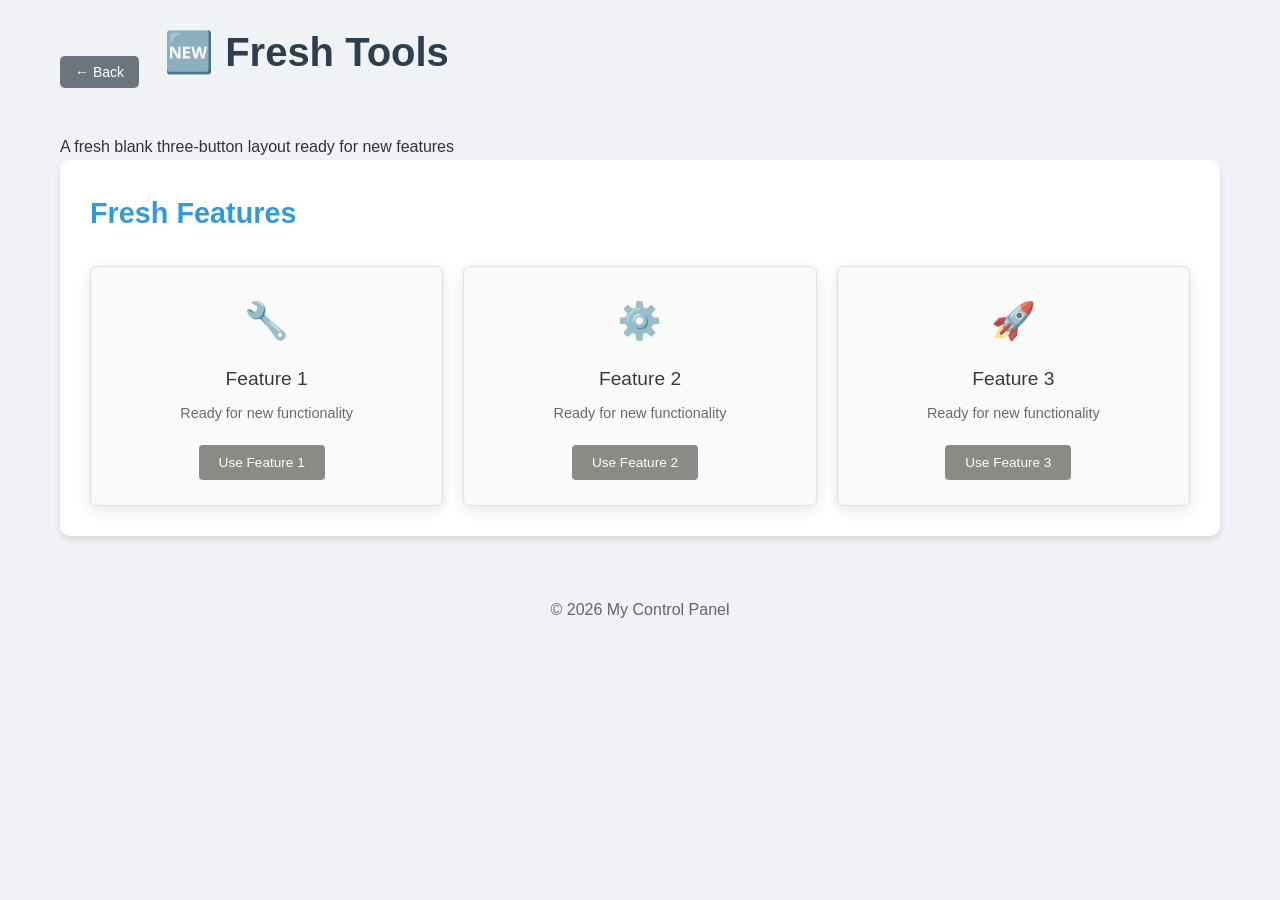
==== fresh-layout.html @ 872a714d "Create final clean structure: original features vs fresh layout - Main landing page with 2 container" ====
<!DOCTYPE html>
<html lang="en">
<head>
    <meta charset="UTF-8">
    <meta name="viewport" content="width=device-width, initial-scale=1.0">
    <title>Fresh Layout - My Control Panel</title>
    <link rel="stylesheet" href="styles.css">
</head>
<body>
    <div class="container">
        <header>
            <div class="nav-header">
                <button class="back-btn" onclick="window.location.href='index.html'">← Back</button>
                <h1>🆕 Fresh Tools</h1>
            </div>
            <p>A fresh blank three-button layout ready for new features</p>
        </header>
        
        <main>
            <div class="feature-container">
                <h2>Fresh Features</h2>
                <div class="feature-grid">
                    <div class="feature-card" onclick="alert('Fresh Button 1: Ready for assignment!')">
                        <div class="feature-icon">🔧</div>
                        <h3>Feature 1</h3>
                        <p>Ready for new functionality</p>
                        <button class="feature-btn">Use Feature 1</button>
                    </div>
                    
                    <div class="feature-card" onclick="alert('Fresh Button 2: Ready for assignment!')">
                        <div class="feature-icon">⚙️</div>
                        <h3>Feature 2</h3>
                        <p>Ready for new functionality</p>
                        <button class="feature-btn">Use Feature 2</button>
                    </div>
                    
                    <div class="feature-card" onclick="alert('Fresh Button 3: Ready for assignment!')">
                        <div class="feature-icon">🚀</div>
                        <h3>Feature 3</h3>
                        <p>Ready for new functionality</p>
                        <button class="feature-btn">Use Feature 3</button>
                    </div>
                </div>
            </div>
        </main>
        
        <footer>
            <p>&copy; 2026 My Control Panel</p>
        </footer>
    </div>
</body>
</html>
---- styles.css ----
/* Global styles and reset */
* {
    margin: 0;
    padding: 0;
    box-sizing: border-box;
}

body {
    font-family: Arial, sans-serif;
    background-color: #f0f2f5;
    color: #333;
    line-height: 1.6;
}

/* Main container - centers content and provides padding */
.container {
    max-width: 1200px;
    margin: 0 auto;
    padding: 20px;
}

/* Main title styling */
h1 {
    text-align: center;
    color: #2c3e50;
    margin-bottom: 40px;
    font-size: 2.5em;
}

/* Container Styles */
.feature-container, .other-container {
    background: white;
    border-radius: 10px;
    box-shadow: 0 4px 6px rgba(0, 0, 0, 0.1);
    padding: 30px;
    margin-bottom: 30px;
    transition: transform 0.2s ease;
}

.feature-container:hover, .other-container:hover {
    transform: translateY(-2px);
    box-shadow: 0 6px 12px rgba(0, 0, 0, 0.15);
}

.feature-container h2, .other-container h2 {
    color: #3498db;
    margin-bottom: 10px;
    font-size: 1.8em;
}

/* Feature Grid */
.feature-grid, .other-grid {
    display: grid;
    grid-template-columns: repeat(auto-fit, minmax(300px, 1fr));
    gap: 25px;
    margin-top: 30px;
}

/* Feature Cards */
.feature-card, .other-card {
    background: white;
    border-radius: 12px;
    padding: 30px;
    text-align: center;
    box-shadow: 0 4px 15px rgba(0, 0, 0, 0.1);
    transition: transform 0.3s ease, box-shadow 0.3s ease;
    cursor: pointer;
}

.feature-card:hover, .other-card:hover {
    transform: translateY(-5px);
    box-shadow: 0 8px 25px rgba(0, 0, 0, 0.15);
}

.feature-icon, .other-icon {
    font-size: 48px;
    margin-bottom: 15px;
}

.feature-card h3, .other-card h3 {
    color: #333;
    margin: 0 0 10px 0;
    font-size: 24px;
}

.feature-card p, .other-card p {
    color: #666;
    margin: 0 0 20px 0;
    line-height: 1.5;
}

.feature-btn, .other-btn {
    background: linear-gradient(135deg, #667eea 0%, #764ba2 100%);
    color: white;
    border: none;
    padding: 12px 25px;
    border-radius: 8px;
    cursor: pointer;
    font-size: 16px;
    font-weight: 600;
    transition: transform 0.2s ease;
}

.feature-btn:hover, .other-btn:hover {
    transform: scale(1.05);
}

.other-btn {
    background: linear-gradient(135deg, #95a5a6 0%, #7f8c8d 100%);
    cursor: not-allowed;
    opacity: 0.7;
}

.other-btn:hover {
    transform: scale(1.05);
}

/* Feature Grid */
.feature-grid, .other-grid {
    display: grid;
    grid-template-columns: repeat(auto-fit, minmax(280px, 1fr));
    gap: 20px;
}

/* Feature Cards */
.feature-card, .other-card {
    background: #fafafa;
    border: 1px solid #e0e0dc;
    border-radius: 6px;
    padding: 25px;
    text-align: center;
    transition: all 0.3s ease;
    cursor: pointer;
}

.feature-card:hover, .other-card:hover {
    border-color: #b8b8b4;
    box-shadow: 0 4px 12px rgba(0, 0, 0, 0.12);
    transform: translateY(-2px);
}

.feature-icon, .other-icon {
    font-size: 36px;
    margin-bottom: 15px;
    opacity: 0.8;
}

.feature-card h3, .other-card h3 {
    color: #3a3a3a;
    margin: 0 0 8px 0;
    font-size: 1.2em;
    font-weight: 400;
}

.feature-card p, .other-card p {
    color: #6a6a6a;
    margin: 0 0 20px 0;
    font-size: 0.9em;
    line-height: 1.5;
}

.feature-btn, .other-btn {
    background: #8a8a86;
    color: white;
    border: none;
    padding: 10px 20px;
    border-radius: 4px;
    cursor: pointer;
    font-size: 0.85em;
    font-weight: 400;
    transition: background 0.3s ease;
    font-family: inherit;
}

.feature-btn:hover, .other-btn:hover {
    background: #6a6a66;
}

.other-btn {
    background: #9a9a96;
    cursor: not-allowed;
    opacity: 0.7;
}

.other-btn:hover {
    background: #9a9a96;
}

/* Card styling - each section is a card */
.card {
    background: white;
    border-radius: 10px;
    box-shadow: 0 4px 6px rgba(0, 0, 0, 0.1);
    padding: 30px;
    margin-bottom: 30px;
    transition: transform 0.2s ease;
}

/* Hover effect for cards */
.card:hover {
    transform: translateY(-2px);
    box-shadow: 0 6px 12px rgba(0, 0, 0, 0.15);
}

/* Card heading styling */
.card h2 {
    color: #3498db;
    margin-bottom: 10px;
    font-size: 1.8em;
}

/* Card description paragraph */
.card p {
    color: #666;
    margin-bottom: 20px;
    font-style: italic;
}

/* Form elements styling */
select, input[type="text"] {
    width: 100%;
    padding: 12px;
    margin-bottom: 15px;
    border: 2px solid #ddd;
    border-radius: 5px;
    font-size: 16px;
    transition: border-color 0.3s ease;
}

/* Focus effect for form elements */
select:focus, input[type="text"]:focus {
    outline: none;
    border-color: #3498db;
}

/* Button styling */
button {
    background-color: #3498db;
    color: white;
    padding: 12px 24px;
    border: none;
    border-radius: 5px;
    font-size: 16px;
    cursor: pointer;
    transition: background-color 0.3s ease;
    margin-right: 10px;
}

/* Hover effect for buttons */
button:hover {
    background-color: #2980b9;
}

/* Active effect for buttons */
button:active {
    transform: translateY(1px);
}

/* Result divs styling - where output will appear */
#weatherResult, #noteStatus, #button3Result {
    margin-top: 20px;
    padding: 15px;
    border-radius: 5px;
    background-color: #ecf0f1;
    min-height: 50px;
    border-left: 4px solid #3498db;
}

/* Success message styling */
.success {
    background-color: #d4edda;
    border-left-color: #28a745;
    color: #155724;
}

/* Error message styling */
.error {
    background-color: #f8d7da;
    border-left-color: #dc3545;
    color: #721c24;
}

/* Navigation Styles */
.nav-header {
    display: flex;
    align-items: center;
    gap: 15px;
    margin-bottom: 10px;
}

.back-btn {
    background: #6c757d;
    color: white;
    border: none;
    padding: 8px 15px;
    border-radius: 5px;
    cursor: pointer;
    font-size: 14px;
    transition: background 0.3s ease;
}

.back-btn:hover {
    background: #5a6268;
}

.nav-grid {
    display: grid;
    grid-template-columns: repeat(auto-fit, minmax(300px, 1fr));
    gap: 25px;
    margin-top: 30px;
}

.nav-card {
    background: white;
    border-radius: 12px;
    padding: 30px;
    text-align: center;
    box-shadow: 0 4px 15px rgba(0, 0, 0, 0.1);
    transition: transform 0.3s ease, box-shadow 0.3s ease;
    cursor: pointer;
}

.nav-card:hover {
    transform: translateY(-5px);
    box-shadow: 0 8px 25px rgba(0, 0, 0, 0.15);
}

.nav-icon {
    font-size: 48px;
    margin-bottom: 15px;
}

.nav-card h2 {
    color: #333;
    margin: 0 0 10px 0;
    font-size: 24px;
}

.nav-card p {
    color: #666;
    margin: 0 0 20px 0;
    line-height: 1.5;
}

.nav-btn {
    background: linear-gradient(135deg, #667eea 0%, #764ba2 100%);
    color: white;
    border: none;
    padding: 12px 25px;
    border-radius: 8px;
    cursor: pointer;
    font-size: 16px;
    font-weight: 600;
    transition: transform 0.2s ease;
}

.nav-btn:hover {
    transform: scale(1.05);
}

/* Footer Styles */
footer {
    text-align: center;
    margin-top: 40px;
    padding: 20px;
    border-top: 1px solid #eee;
    color: #666;
}

/* Section Styles for individual pages */
.weather-section, .notes-section, .history-section {
    background: white;
    border-radius: 10px;
    box-shadow: 0 4px 6px rgba(0, 0, 0, 0.1);
    padding: 30px;
    margin-bottom: 30px;
}

.weather-section h2, .notes-section h2, .history-section h2 {
    color: #3498db;
    margin-bottom: 10px;
    font-size: 1.8em;
}

.weather-section h3, .notes-section h3, .history-section h3 {
    color: #2c3e50;
    margin: 20px 0 10px 0;
    font-size: 1.3em;
}

.note-input-section, .note-retrieve-section {
    margin-bottom: 25px;
}

/* Textarea styling */
textarea {
    width: 100%;
    padding: 12px;
    margin-bottom: 15px;
    border: 2px solid #ddd;
    border-radius: 5px;
    font-size: 16px;
    transition: border-color 0.3s ease;
    resize: vertical;
    font-family: inherit;
}

textarea:focus {
    outline: none;
    border-color: #3498db;
}

/* Result box styling */
.result-box {
    margin-top: 20px;
    padding: 15px;
    border-radius: 5px;
    background-color: #ecf0f1;
    min-height: 50px;
    border-left: 4px solid #3498db;
}

/* Responsive design for smaller screens */
@media (max-width: 768px) {
    .container {
        padding: 10px;
    }
    
    .feature-container, .other-container {
        padding: 20px;
    }
    
    h1 {
        font-size: 2em;
    }
    
    .feature-container h2, .other-container h2 {
        font-size: 1.5em;
    }
    
    .feature-grid, .other-grid {
        grid-template-columns: 1fr;
        gap: 20px;
    }
    
    .feature-card, .other-card {
        padding: 20px;
    }
    
    .feature-icon, .other-icon {
        font-size: 36px;
    }
}
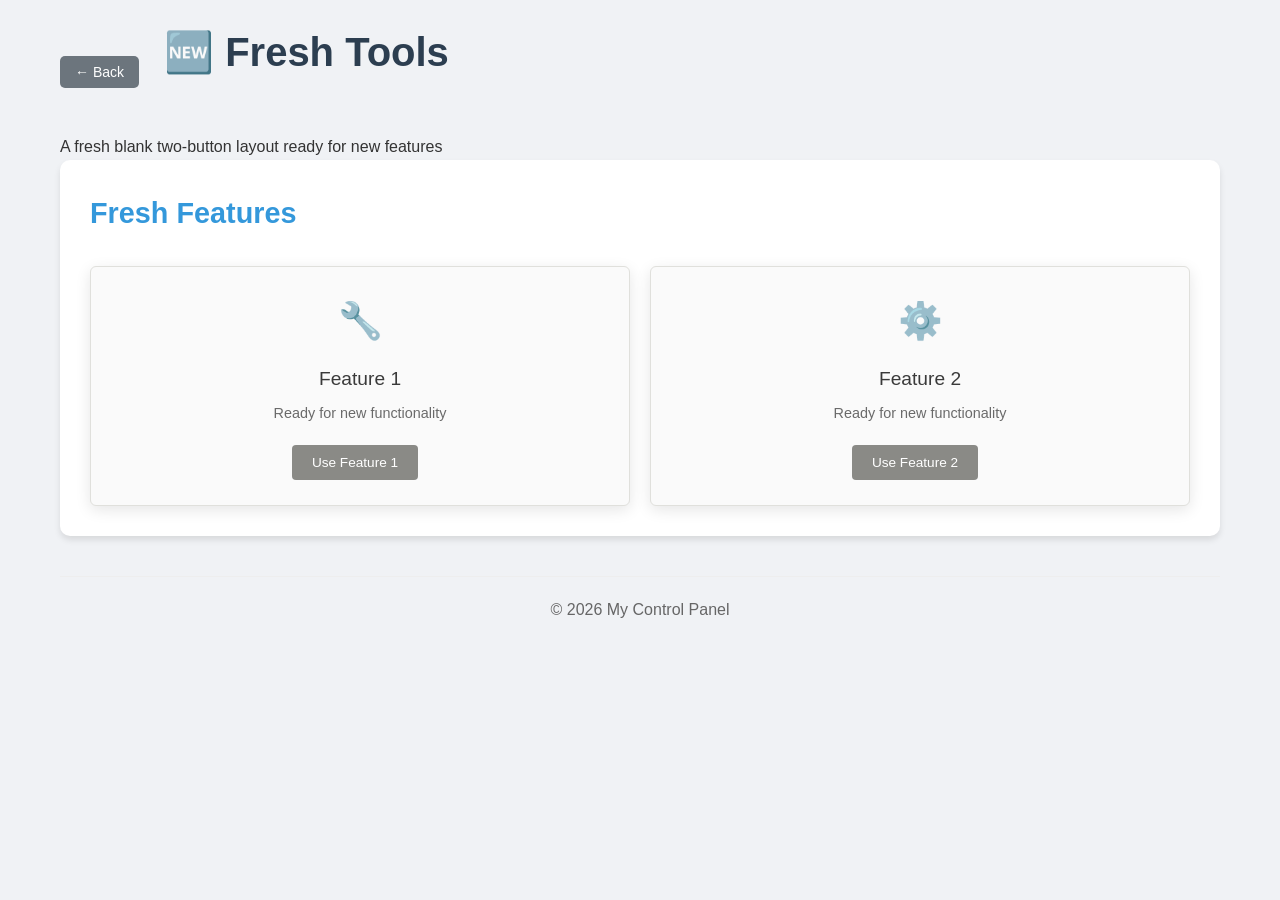
==== commit 6240db5d: "Update button counts: original features now 4 buttons, fresh layout now 2 buttons - original-feature" ====
--- a/fresh-layout.html
+++ b/fresh-layout.html
@@ -13,7 +13,7 @@
                 <button class="back-btn" onclick="window.location.href='index.html'">← Back</button>
                 <h1>🆕 Fresh Tools</h1>
             </div>
-            <p>A fresh blank three-button layout ready for new features</p>
+            <p>A fresh blank two-button layout ready for new features</p>
         </header>
         
         <main>
@@ -33,13 +33,6 @@
                         <p>Ready for new functionality</p>
                         <button class="feature-btn">Use Feature 2</button>
                     </div>
-                    
-                    <div class="feature-card" onclick="alert('Fresh Button 3: Ready for assignment!')">
-                        <div class="feature-icon">🚀</div>
-                        <h3>Feature 3</h3>
-                        <p>Ready for new functionality</p>
-                        <button class="feature-btn">Use Feature 3</button>
-                    </div>
                 </div>
             </div>
         </main>
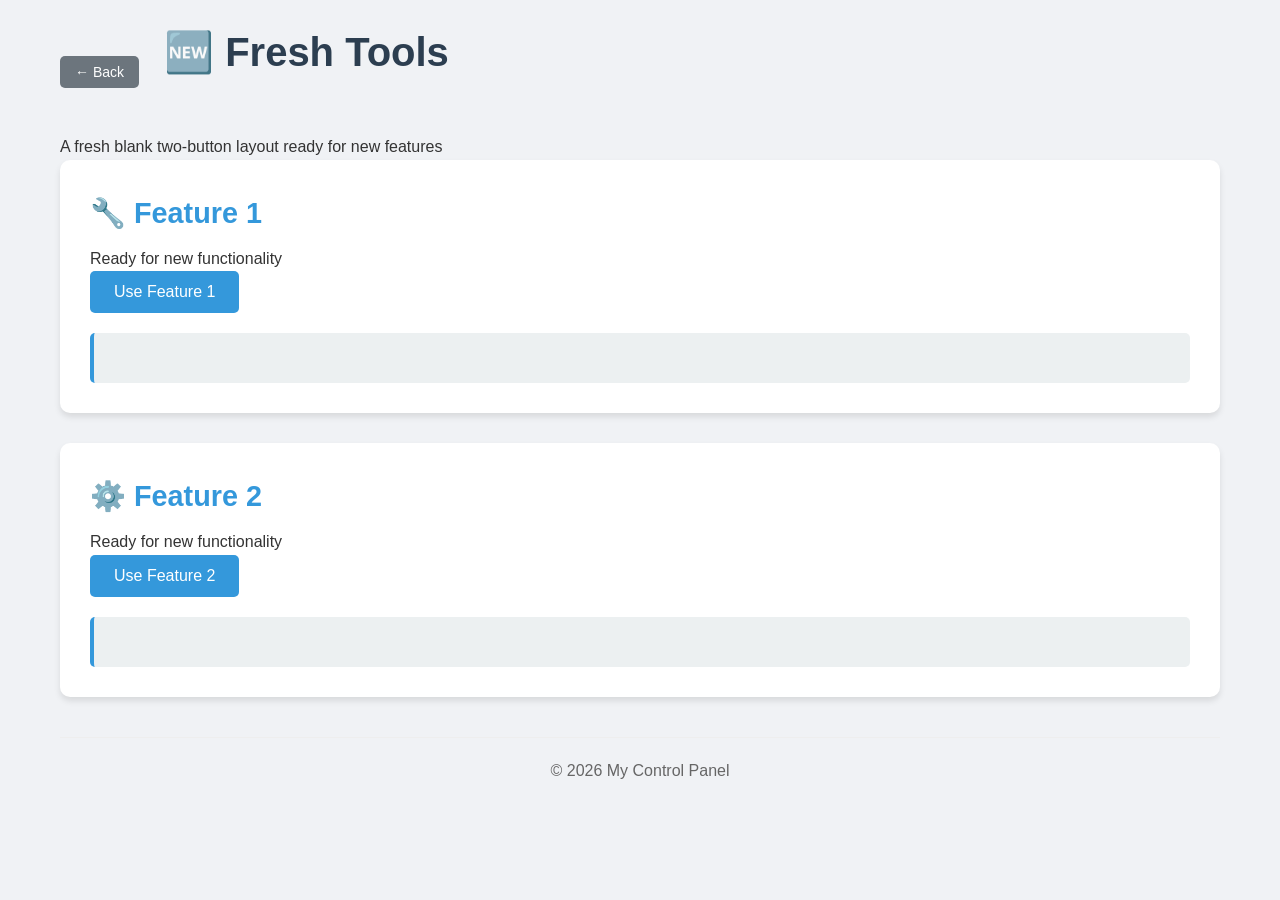
==== commit a2a7ef21: "Update fresh-layout.html to match same section style as original-features.html" ====
--- a/fresh-layout.html
+++ b/fresh-layout.html
@@ -17,23 +17,26 @@
         </header>
         
         <main>
+            <!-- Feature 1 Section -->
             <div class="feature-container">
-                <h2>Fresh Features</h2>
-                <div class="feature-grid">
-                    <div class="feature-card" onclick="alert('Fresh Button 1: Ready for assignment!')">
-                        <div class="feature-icon">🔧</div>
-                        <h3>Feature 1</h3>
-                        <p>Ready for new functionality</p>
-                        <button class="feature-btn">Use Feature 1</button>
-                    </div>
-                    
-                    <div class="feature-card" onclick="alert('Fresh Button 2: Ready for assignment!')">
-                        <div class="feature-icon">⚙️</div>
-                        <h3>Feature 2</h3>
-                        <p>Ready for new functionality</p>
-                        <button class="feature-btn">Use Feature 2</button>
-                    </div>
+                <h2>🔧 Feature 1</h2>
+                <div class="input-group">
+                    <p>Ready for new functionality</p>
+                    <button id="feature1Btn">Use Feature 1</button>
                 </div>
+                
+                <div id="feature1Result" class="result-box"></div>
+            </div>
+            
+            <!-- Feature 2 Section -->
+            <div class="feature-container">
+                <h2>⚙️ Feature 2</h2>
+                <div class="input-group">
+                    <p>Ready for new functionality</p>
+                    <button id="feature2Btn">Use Feature 2</button>
+                </div>
+                
+                <div id="feature2Result" class="result-box"></div>
             </div>
         </main>
         
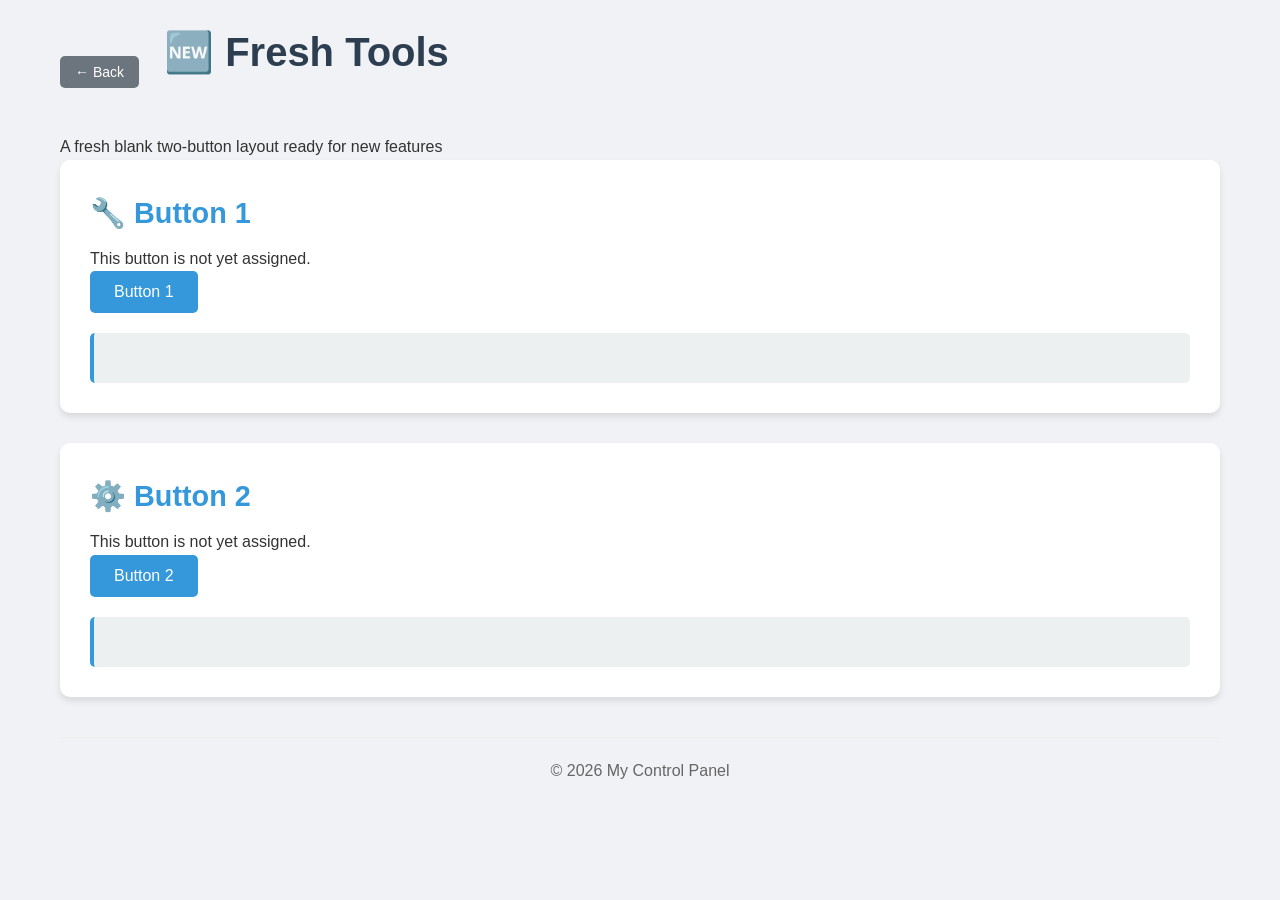
==== commit 4d5b3770: "Match fresh-layout sections to original-features structure - two unassigned buttons" ====
--- a/fresh-layout.html
+++ b/fresh-layout.html
@@ -17,26 +17,24 @@
         </header>
         
         <main>
-            <!-- Feature 1 Section -->
+            <!-- Button 1 Section -->
             <div class="feature-container">
-                <h2>🔧 Feature 1</h2>
+                <h2>🔧 Button 1</h2>
                 <div class="input-group">
-                    <p>Ready for new functionality</p>
-                    <button id="feature1Btn">Use Feature 1</button>
+                    <p>This button is not yet assigned.</p>
+                    <button id="btn1">Button 1</button>
                 </div>
-                
-                <div id="feature1Result" class="result-box"></div>
+                <div id="btn1Result" class="result-box"></div>
             </div>
             
-            <!-- Feature 2 Section -->
+            <!-- Button 2 Section -->
             <div class="feature-container">
-                <h2>⚙️ Feature 2</h2>
+                <h2>⚙️ Button 2</h2>
                 <div class="input-group">
-                    <p>Ready for new functionality</p>
-                    <button id="feature2Btn">Use Feature 2</button>
+                    <p>This button is not yet assigned.</p>
+                    <button id="btn2">Button 2</button>
                 </div>
-                
-                <div id="feature2Result" class="result-box"></div>
+                <div id="btn2Result" class="result-box"></div>
             </div>
         </main>
         
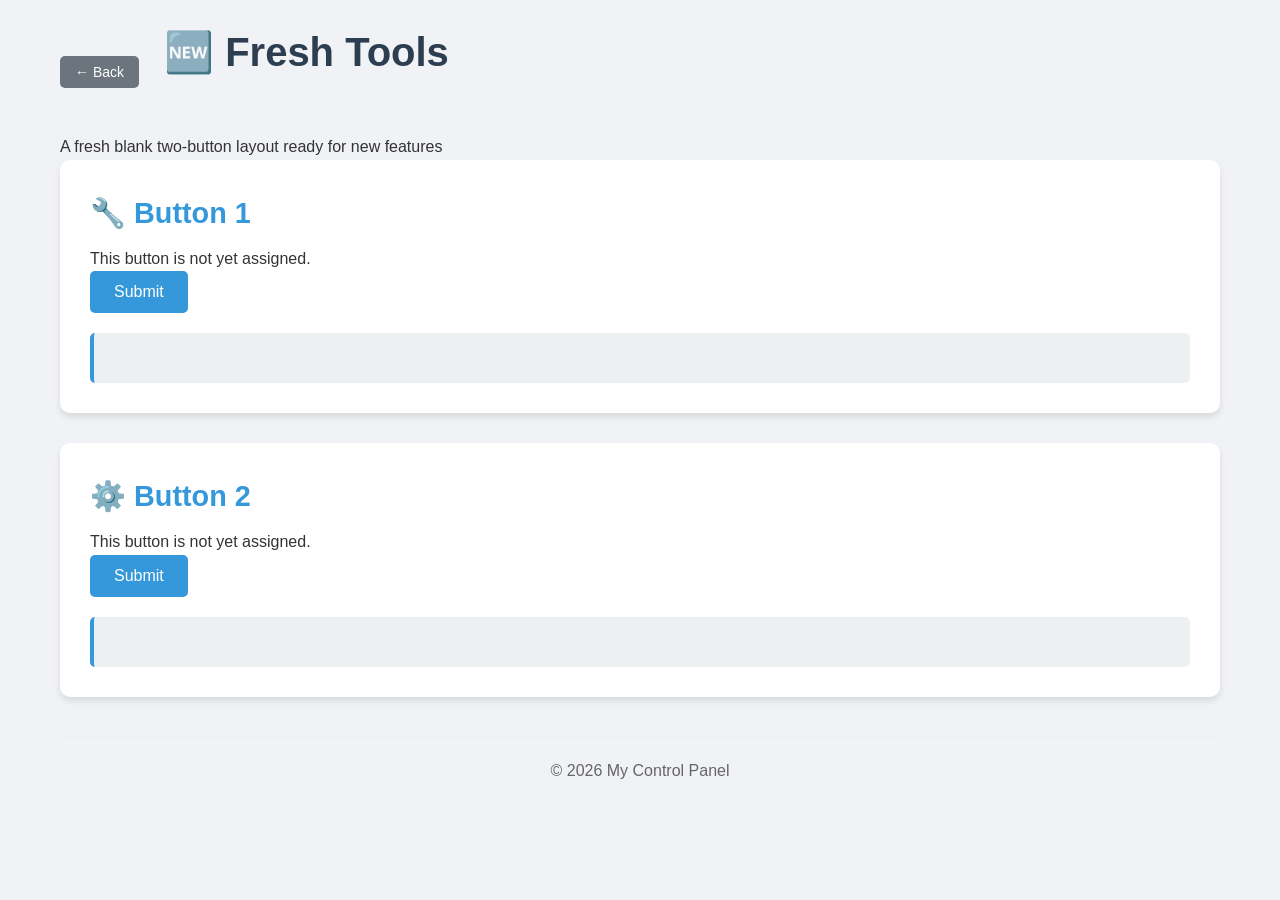
==== commit 06ae78c8: "Rename Button 1 and Button 2 labels to Submit" ====
--- a/fresh-layout.html
+++ b/fresh-layout.html
@@ -22,7 +22,7 @@
                 <h2>🔧 Button 1</h2>
                 <div class="input-group">
                     <p>This button is not yet assigned.</p>
-                    <button id="btn1">Button 1</button>
+                    <button id="btn1">Submit</button>
                 </div>
                 <div id="btn1Result" class="result-box"></div>
             </div>
@@ -32,7 +32,7 @@
                 <h2>⚙️ Button 2</h2>
                 <div class="input-group">
                     <p>This button is not yet assigned.</p>
-                    <button id="btn2">Button 2</button>
+                    <button id="btn2">Submit</button>
                 </div>
                 <div id="btn2Result" class="result-box"></div>
             </div>
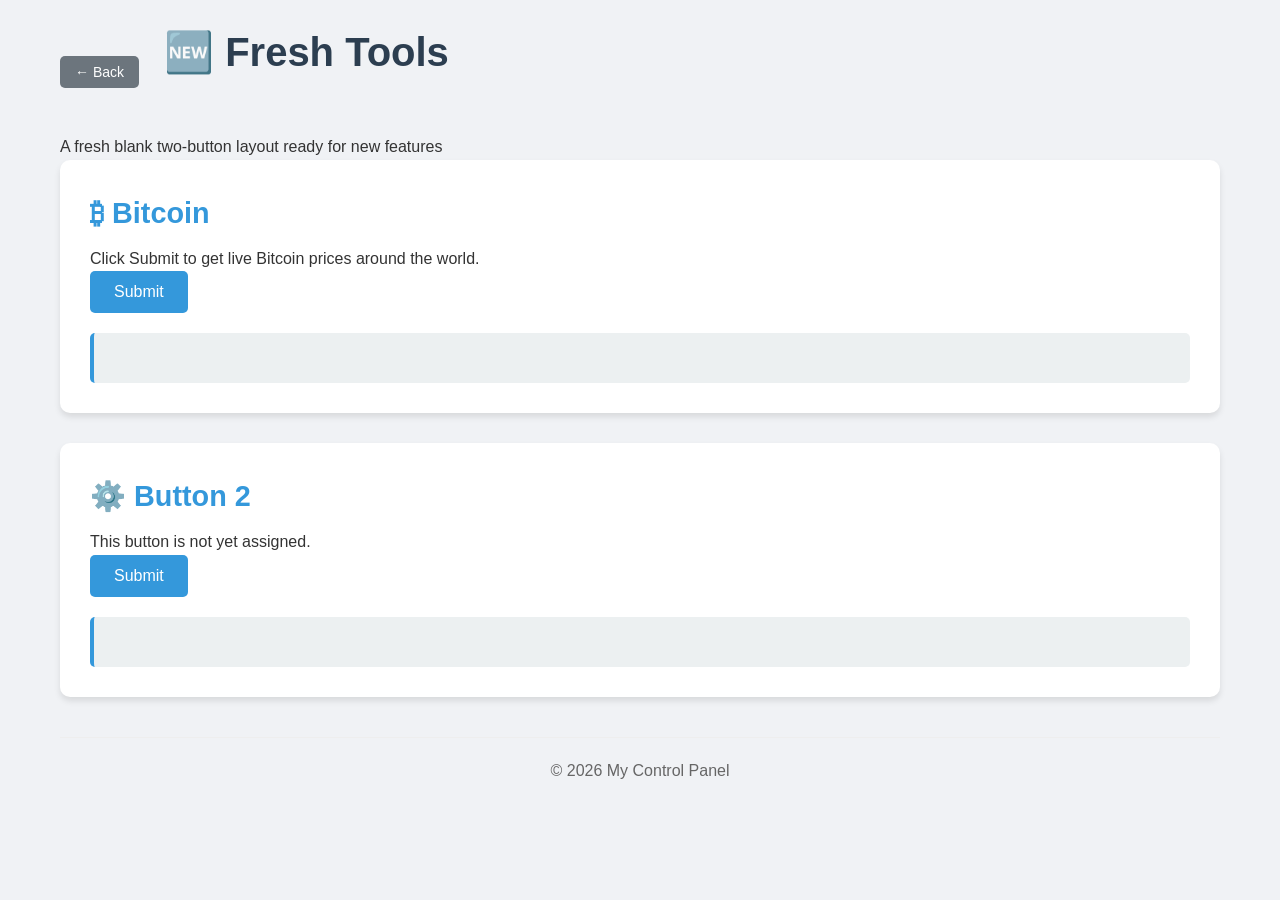
==== commit 6bb566ab: "Add live Bitcoin price fetching to container 2 Button 1" ====
--- a/fresh-layout.html
+++ b/fresh-layout.html
@@ -17,12 +17,12 @@
         </header>
         
         <main>
-            <!-- Button 1 Section -->
+            <!-- Bitcoin Section -->
             <div class="feature-container">
-                <h2>🔧 Button 1</h2>
+                <h2>₿ Bitcoin</h2>
                 <div class="input-group">
-                    <p>This button is not yet assigned.</p>
-                    <button id="btn1">Submit</button>
+                    <p>Click Submit to get live Bitcoin prices around the world.</p>
+                    <button id="btn1" onclick="getBitcoinPrices()">Submit</button>
                 </div>
                 <div id="btn1Result" class="result-box"></div>
             </div>
@@ -42,5 +42,6 @@
             <p>&copy; 2026 My Control Panel</p>
         </footer>
     </div>
+    <script src="fresh-script.js"></script>
 </body>
 </html>
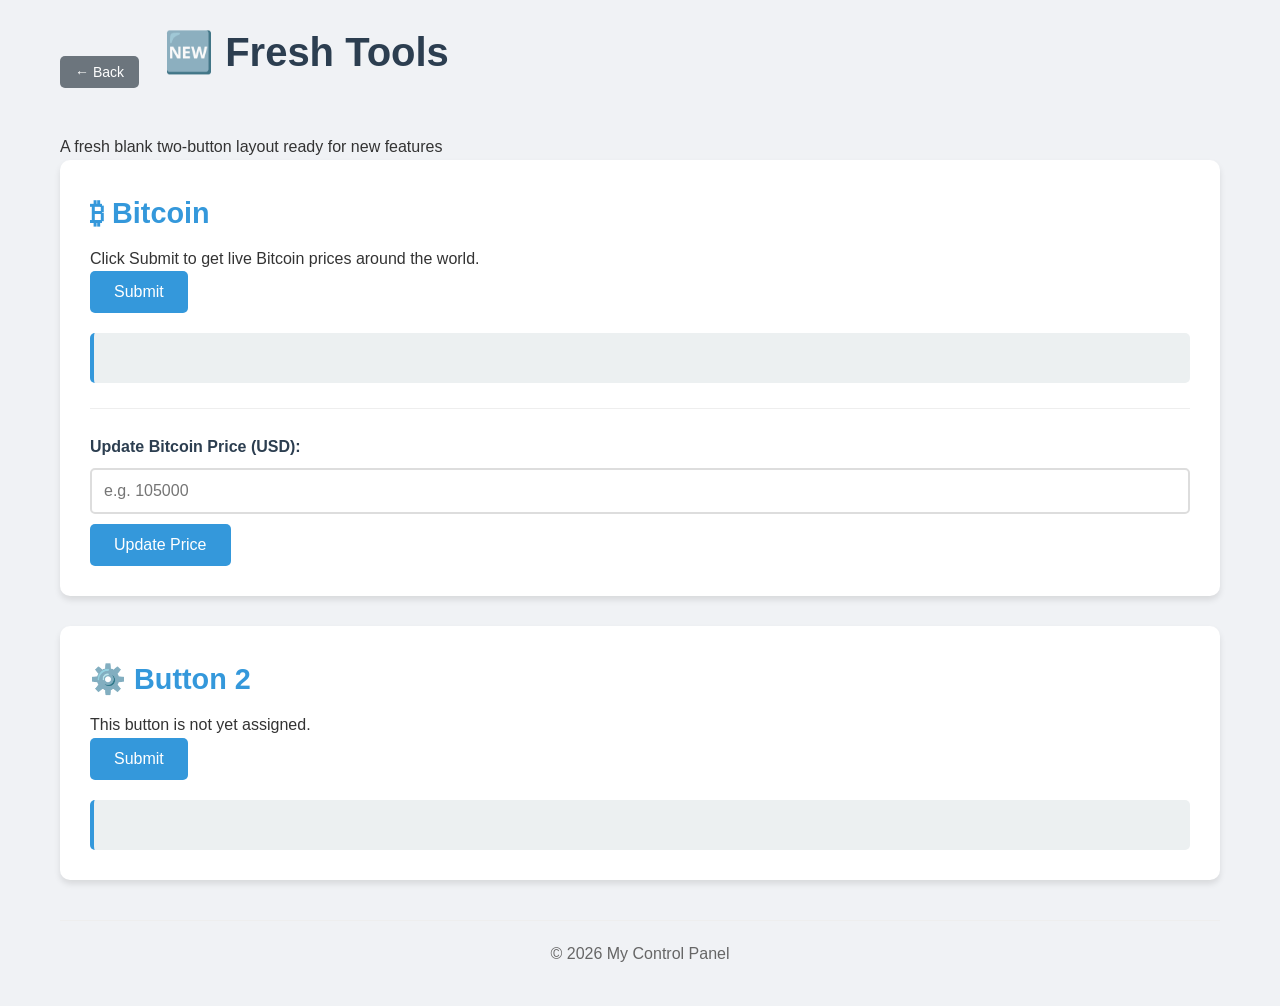
==== commit 9dce4401: "Add Update Bitcoin Price field and button wired to n8n webhook" ====
--- a/fresh-layout.html
+++ b/fresh-layout.html
@@ -25,6 +25,15 @@
                     <button id="btn1" onclick="getBitcoinPrices()">Submit</button>
                 </div>
                 <div id="btn1Result" class="result-box"></div>
+                
+                <hr style="margin: 25px 0; border: none; border-top: 1px solid #eee;">
+                
+                <div class="input-group">
+                    <label for="updatePriceInput" style="display:block; margin-bottom:8px; font-weight:bold; color:#2c3e50;">Update Bitcoin Price (USD):</label>
+                    <input type="text" id="updatePriceInput" placeholder="e.g. 105000" style="margin-bottom:10px;">
+                    <button id="updatePriceBtn" onclick="updateBitcoinPrice()">Update Price</button>
+                </div>
+                <div id="updatePriceResult" class="result-box" style="display:none;"></div>
             </div>
             
             <!-- Button 2 Section -->
